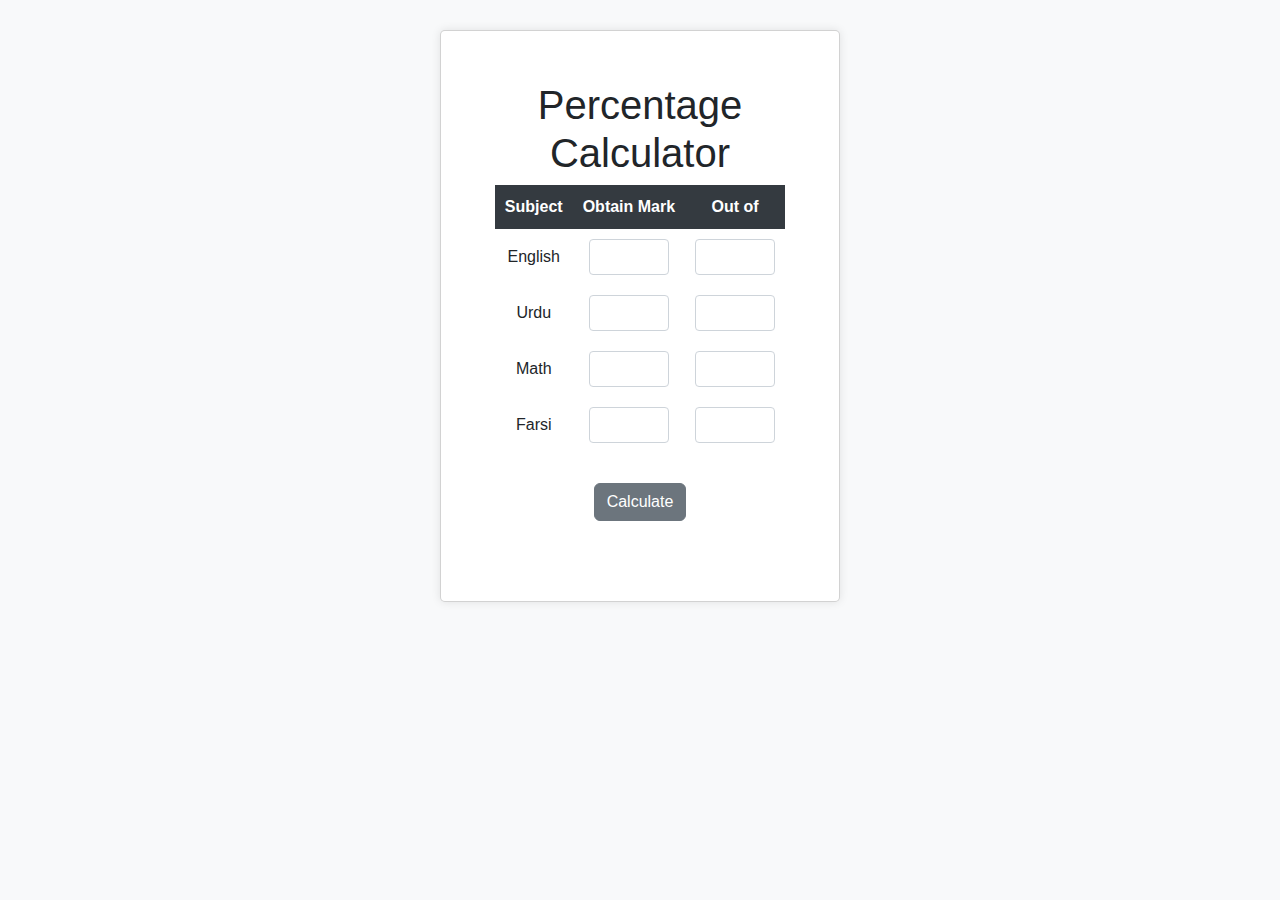
==== MERNJS/index.html @ 5ab2352d "langing page" ====
<!DOCTYPE html>
<html lang="en">

<head>
    <meta charset="UTF-8">
    <meta http-equiv="X-UA-Compatible" content="IE=edge">
    <meta name="viewport" content="width=device-width, initial-scale=1.0">
    <title>Document</title>
    <link href="https://cdn.jsdelivr.net/npm/bootstrap@5.2.3/dist/css/bootstrap.min.css" rel="stylesheet">
    <script src="https://cdn.jsdelivr.net/npm/bootstrap@5.2.3/dist/js/bootstrap.bundle.min.js"></script>
    <link rel="stylesheet" href="style.css">
</head>

<body>
    <div class="card">
        <h1>Percentage Calculator</h1>
        <form onsubmit="calculate(); return false">
            <table>
                <tr>
                    <th>Subject</th>
                    <th>Obtain Mark</th>
                    <th>Out of</th>
                </tr>
                <tr>
                    <td>English</td>
                    <td><input type="number" name="English" id="sub1"></td>
                    <td><input type="number" name="Total English" id="tsub1"></td>
                </tr>
                <tr>
                    <td>Urdu</td>
                    <td><input type="number" name="Urdu" id="sub2"></td>
                    <td><input type="number" name="Total Urdu" id="tsub2"></td>
                </tr>
                <tr>
                    <td>Math</td>
                    <td><input type="number" name="Math" id="sub3"></td>
                    <td><input type="number" name="Total Math" id="tsub3"></td>
                </tr>
                <tr>
                    <td>Farsi</td>
                    <td><input type="number" name="Farsi" id="sub4"></td>
                    <td><input type="number" name="Total Farsi" id="tsub4"></td>
                </tr>
            </table>
            <button type="submit" class="btn btn-secondary">Calculate</button>
        </form>

        <div id="result"></div>
    </div>
    <script src="index.js"></script>
</body>

</html>
---- MERNJS/style.css ----
body {
    background-color: #f8f9fa;
    color: #343a40;
    font-family: Arial, sans-serif;
}

h1 {
    text-align: center;
    margin-top: 30px;
}

.card {
    margin: 30px auto;
    max-width: 400px;
    background-color: #fff;
    border-radius: 5px;
    box-shadow: 0 0 10px rgba(0, 0, 0, 0.1);
    padding: 20px;
}

table {
    margin: 0 auto;
    border-collapse: collapse;
}

th, td {
    padding: 10px;
    text-align: center;
}

th {
    background-color: #343a40;
    color: #fff;
}

input[type="number"] {
    width: 80px;
    padding: 5px;
    border: 1px solid #ced4da;
    border-radius: 4px;
}

button[type="submit"] {
    display: block;
    margin: 30px auto;
}

#result {
    text-align: center;
    margin-top: 30px;
    font-size: 20px;
}
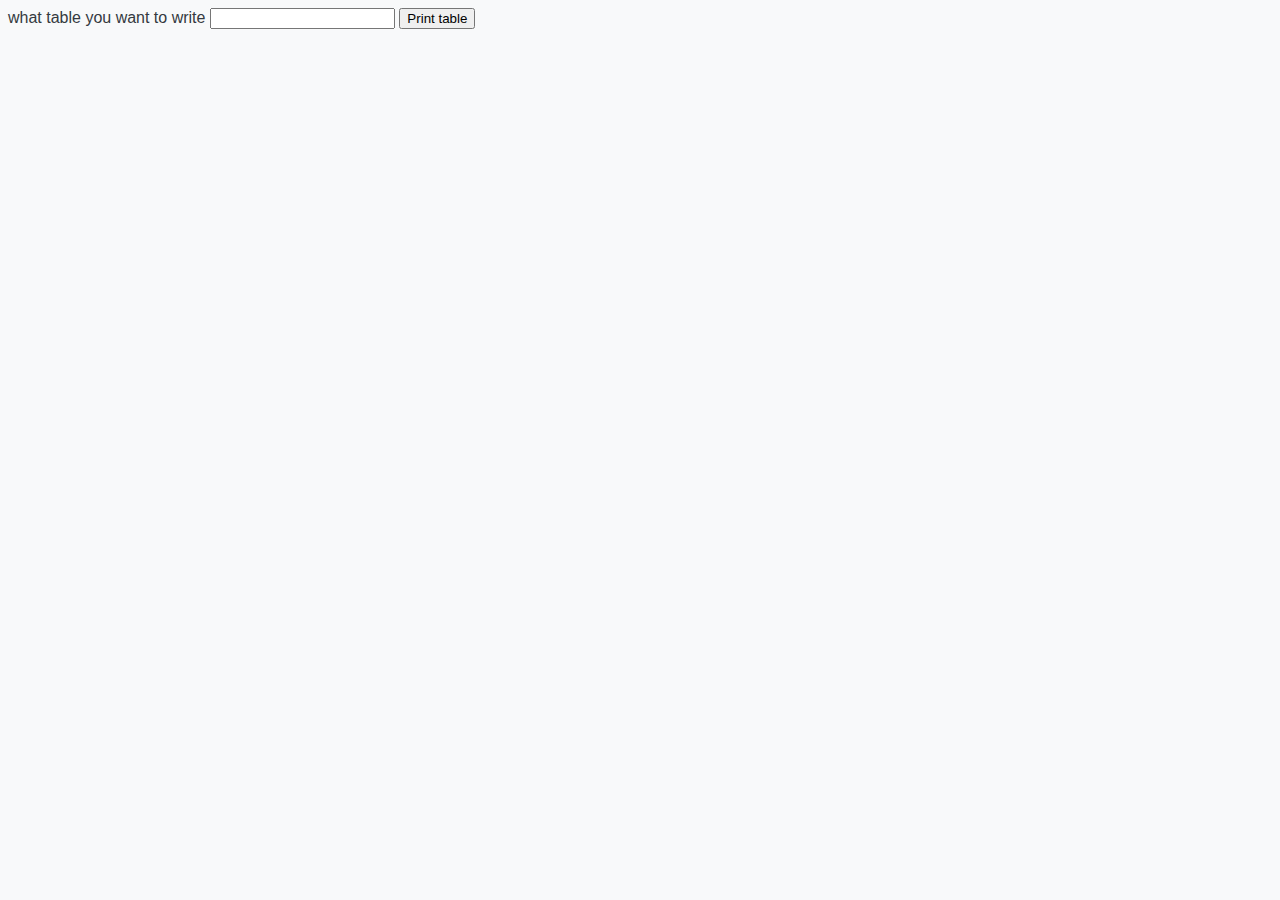
==== commit a726bf1a: "Mid Project" ====
--- a/MERNJS/index.html
+++ b/MERNJS/index.html
@@ -6,47 +6,15 @@
     <meta http-equiv="X-UA-Compatible" content="IE=edge">
     <meta name="viewport" content="width=device-width, initial-scale=1.0">
     <title>Document</title>
-    <link href="https://cdn.jsdelivr.net/npm/bootstrap@5.2.3/dist/css/bootstrap.min.css" rel="stylesheet">
-    <script src="https://cdn.jsdelivr.net/npm/bootstrap@5.2.3/dist/js/bootstrap.bundle.min.js"></script>
     <link rel="stylesheet" href="style.css">
 </head>
 
 <body>
-    <div class="card">
-        <h1>Percentage Calculator</h1>
-        <form onsubmit="calculate(); return false">
-            <table>
-                <tr>
-                    <th>Subject</th>
-                    <th>Obtain Mark</th>
-                    <th>Out of</th>
-                </tr>
-                <tr>
-                    <td>English</td>
-                    <td><input type="number" name="English" id="sub1"></td>
-                    <td><input type="number" name="Total English" id="tsub1"></td>
-                </tr>
-                <tr>
-                    <td>Urdu</td>
-                    <td><input type="number" name="Urdu" id="sub2"></td>
-                    <td><input type="number" name="Total Urdu" id="tsub2"></td>
-                </tr>
-                <tr>
-                    <td>Math</td>
-                    <td><input type="number" name="Math" id="sub3"></td>
-                    <td><input type="number" name="Total Math" id="tsub3"></td>
-                </tr>
-                <tr>
-                    <td>Farsi</td>
-                    <td><input type="number" name="Farsi" id="sub4"></td>
-                    <td><input type="number" name="Total Farsi" id="tsub4"></td>
-                </tr>
-            </table>
-            <button type="submit" class="btn btn-secondary">Calculate</button>
-        </form>
 
-        <div id="result"></div>
-    </div>
+    <label for="">what table you want to write</label>
+    <input type="text" id="tblNum">
+    <input type="button" value="Print table" onclick="myTable()">
+    <p id="prttbl"></p>
     <script src="index.js"></script>
 </body>
 
